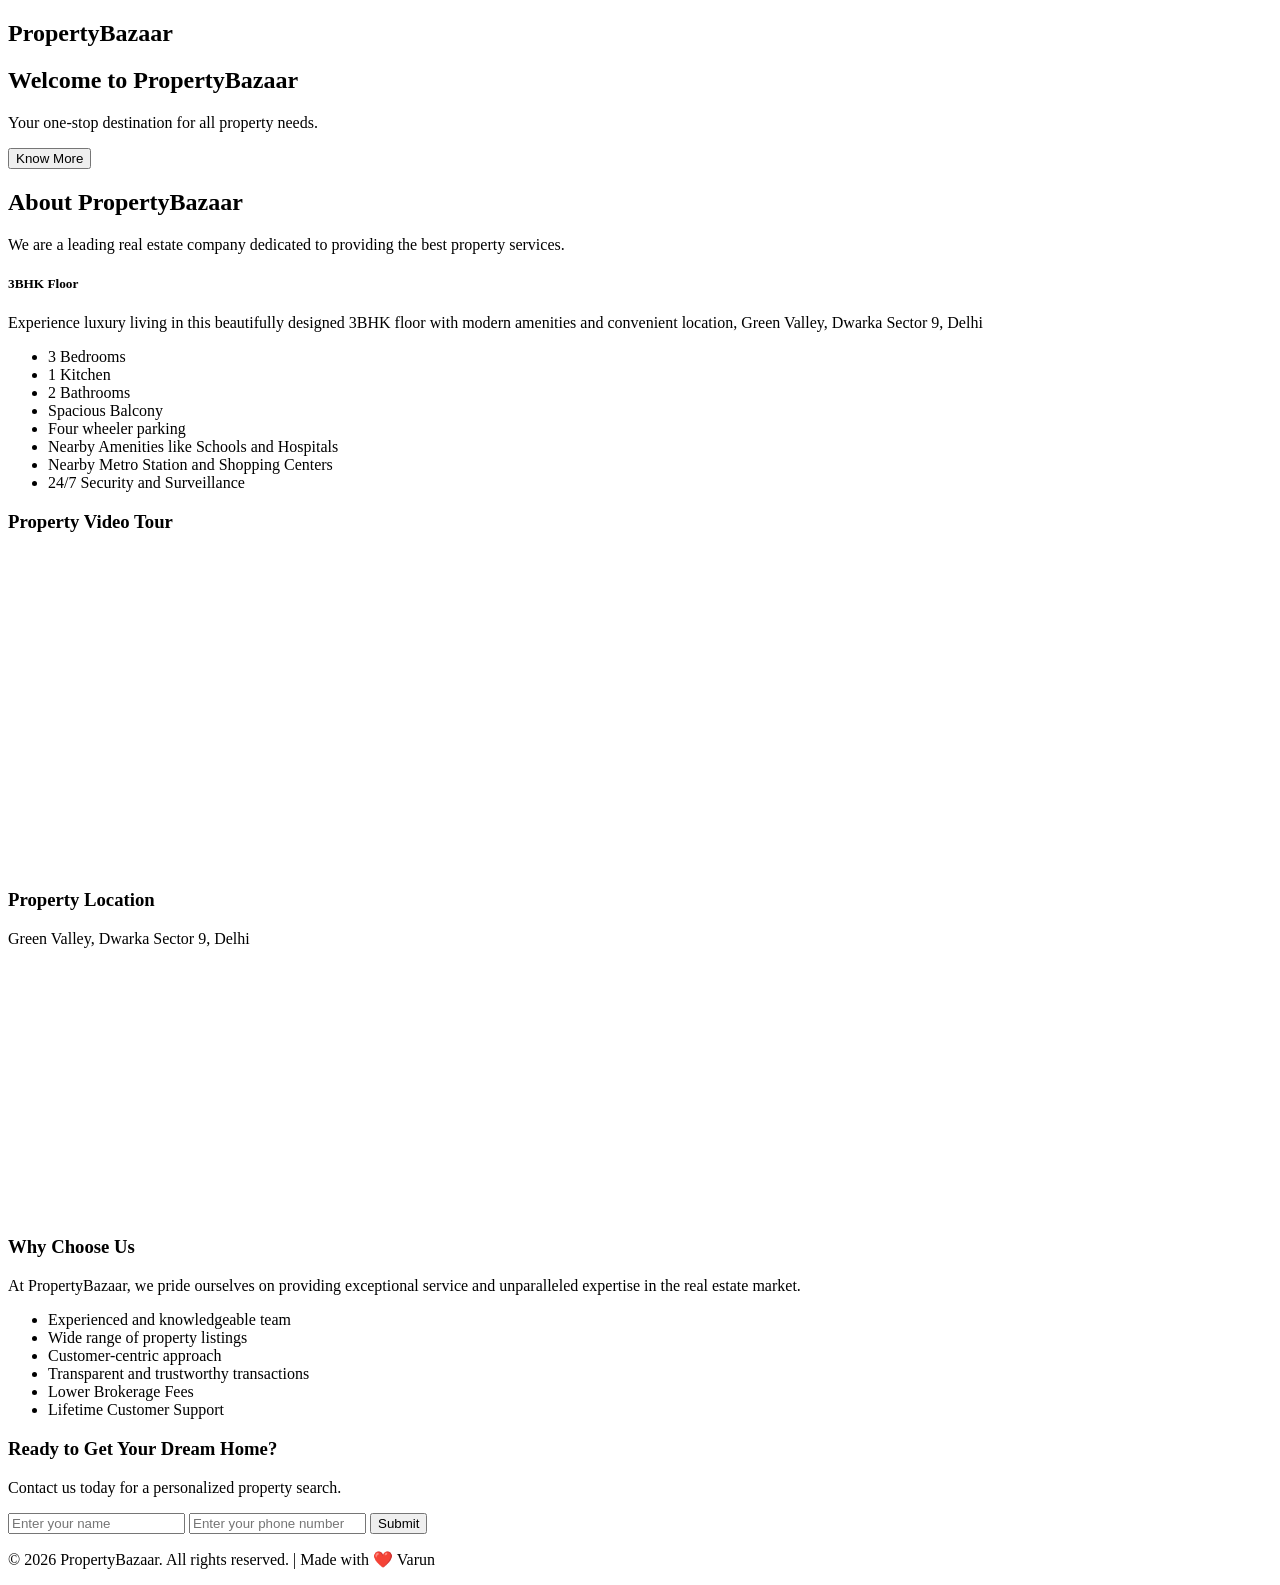
==== index.html @ e8df239a "learn sematic tags, table, forms and build propertly landing page str" ====
<!DOCTYPE html>
<html lang="en">
<head>
    <meta charset="UTF-8">
    <meta name="viewport" content="width=device-width, initial-scale=1.0">
    <title>PropertyBazaar</title>
</head>
<body>
    <!-- Header/Navbar -->
     <header>
        <h2>PropertyBazaar</h2>
     </header>

     <!-- Hero Section -->
     <section>
        <h1>Welcome to PropertyBazaar</h1>
        <p>Your one-stop destination for all property needs.</p>
        <a href="#about">
            <button>Know More</button>
        </a>
     </section>

     <!-- Main section -->
     <main>
        <section id="about">
            <h2>About PropertyBazaar</h2>
            <p>We are a leading real estate company dedicated to providing the best property services.</p>
        </section>
        
        <!-- Property Details -->
        <section id="properties">
            <h5>3BHK Floor</h5>
            <p>Experience luxury living in this beautifully designed 3BHK floor with modern amenities and convenient location, Green Valley, Dwarka Sector 9, Delhi</p>
            <ul>
                <li>3 Bedrooms</li>
                <li>1 Kitchen</li>
                <li>2 Bathrooms</li>
                <li>Spacious Balcony</li>
                <li>Four wheeler parking</li>
                <li>Nearby Amenities like Schools and Hospitals</li>
                <li>Nearby Metro Station and Shopping Centers</li>
                <li>24/7 Security and Surveillance</li>
            </ul> 
        </section>

        <!-- Property Video Tour -->
         <section>
            <h3>Property Video Tour</h3>
            <iframe width="100%" height="315" src="https://www.youtube.com/embed/910iUxbT8iI?si=DNRTBdnkTBSCGHk5" title="YouTube video player" frameborder="0" allow="accelerometer; autoplay; clipboard-write; encrypted-media; gyroscope; picture-in-picture; web-share" referrerpolicy="strict-origin-when-cross-origin" allowfullscreen></iframe>
         </section>

         <!-- Property Location -->
          <section> 
            <h3>Property Location</h3>
            <p>Green Valley, Dwarka Sector 9, Delhi</p>
            <iframe src="https://www.google.com/maps/embed?pb=!1m18!1m12!1m3!1d3183.784081556578!2d77.04229943870611!3d28.595840240762076!2m3!1f0!2f0!3f0!3m2!1i1024!2i768!4f13.1!3m3!1m2!1s0x390d1acfec496e6b%3A0x42ee6f6138dc7b40!2sSubham%20Apartment%2C%20Pocket%203%2C%20Sector%2012%20Dwarka%2C%20Dwarka%2C%20Delhi%2C%20110078!5e0!3m2!1sen!2sin!4v1782630942929!5m2!1sen!2sin" width="80%" height="250" style="border:0;" allowfullscreen="" loading="lazy" referrerpolicy="strict-origin-when-cross-origin"></iframe>
          </section>

          <!-- Why Choose Us -->
          <section>
            <h3>Why Choose Us</h3>
            <p>At PropertyBazaar, we pride ourselves on providing exceptional service and unparalleled expertise in the real estate market.</p>
            <ul>
                <li>Experienced and knowledgeable team</li>
                <li>Wide range of property listings</li>
                <li>Customer-centric approach</li>
                <li>Transparent and trustworthy transactions</li>
                <li>Lower Brokerage Fees</li>
                <li>Lifetime Customer Support</li>
            </ul>
          </section>
     </main>

     <!-- CTA Section -->
     <section>
        <h3>Ready to Get Your Dream Home?</h3>
        <p>Contact us today for a personalized property search.</p>
        <input type="text" placeholder="Enter your name" required>
        <input type="text" placeholder="Enter your phone number" required>
        <button>Submit</button>
     </section>

     <!-- Footer Section -->
      <footer>
        <p>&copy; 2026 PropertyBazaar. All rights reserved. | Made with ❤️ Varun</p>
      </footer>

</body>
</html>
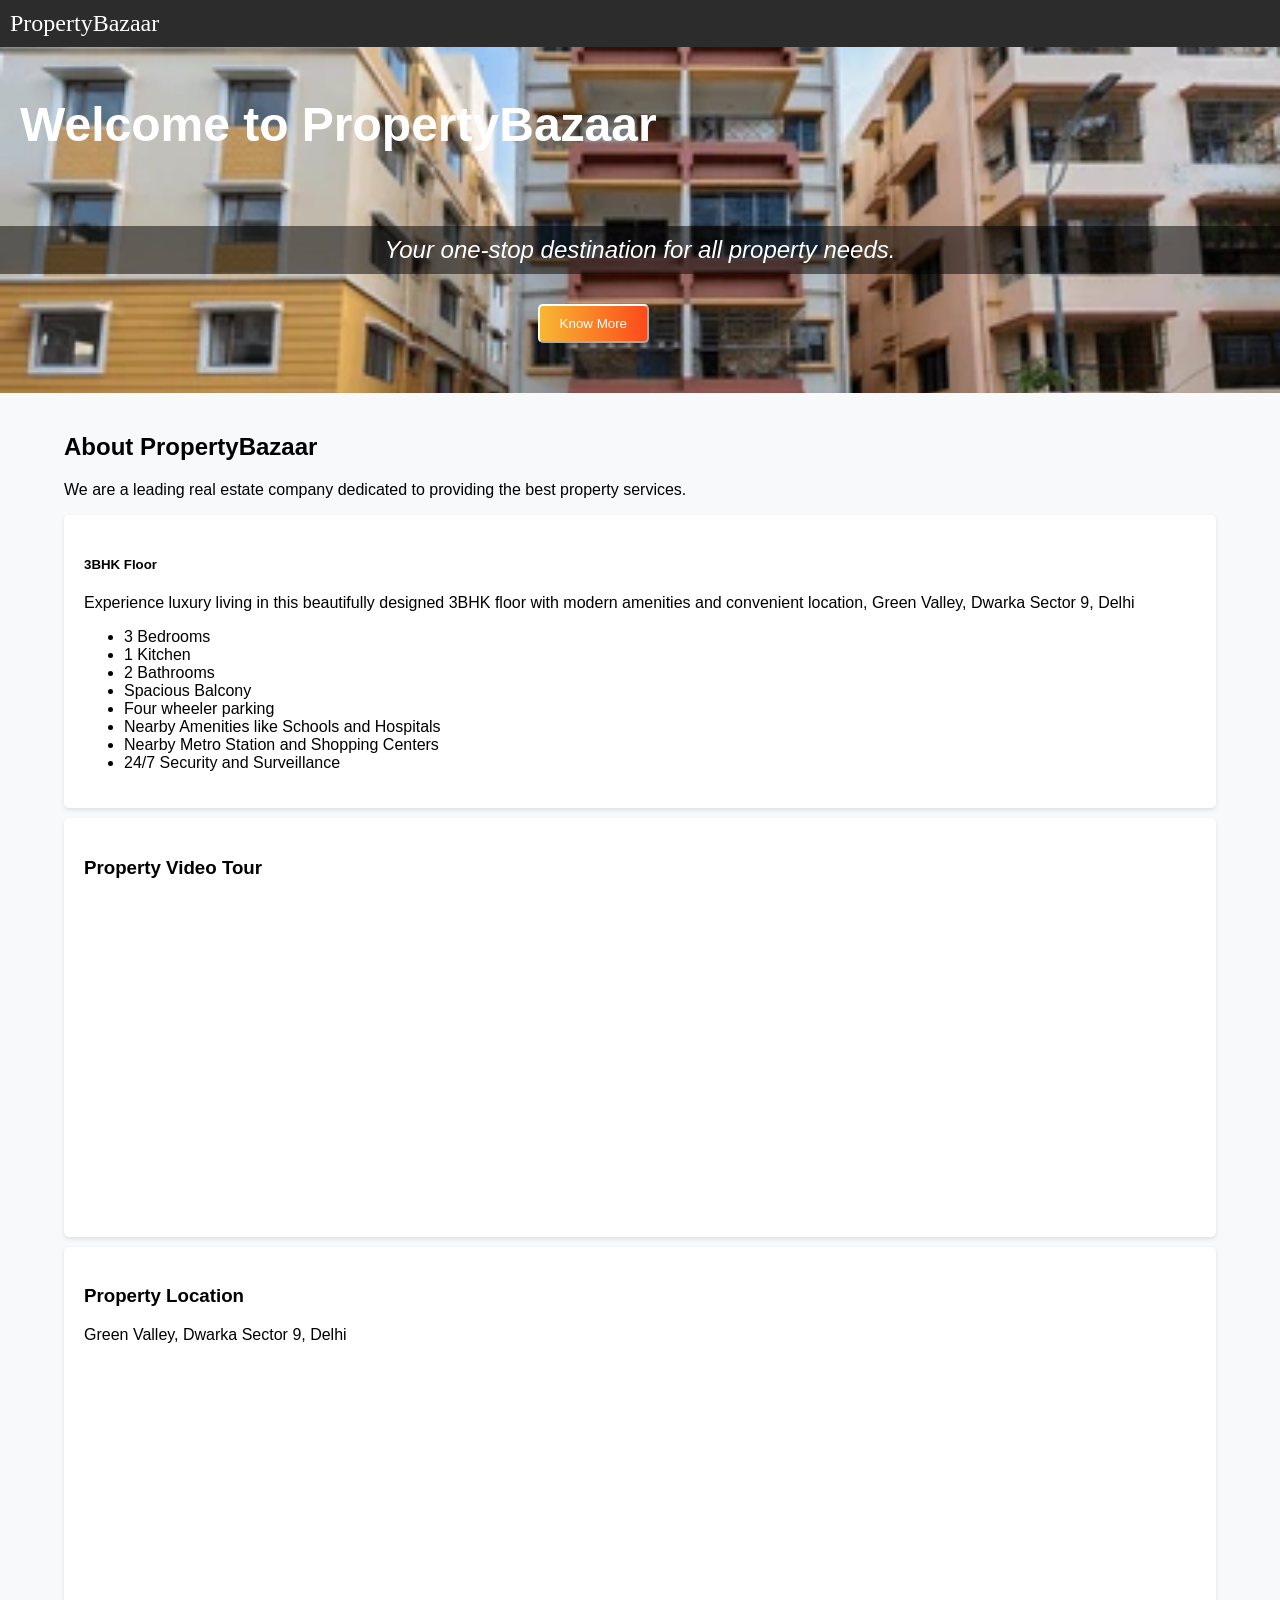
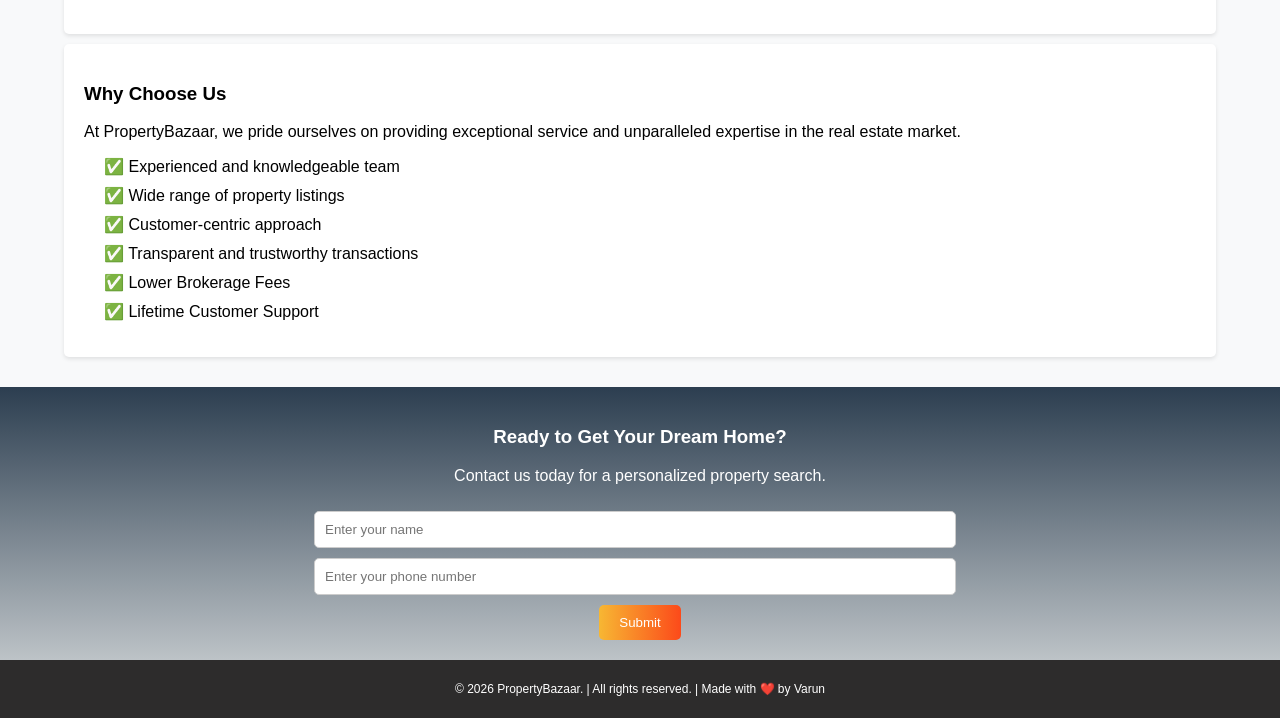
==== commit 40a2e335: "finish landing page and add thankyou page" ====
--- a/index.html
+++ b/index.html
@@ -4,6 +4,7 @@
     <meta charset="UTF-8">
     <meta name="viewport" content="width=device-width, initial-scale=1.0">
     <title>PropertyBazaar</title>
+    <link rel="stylesheet" href="style.css">
 </head>
 <body>
     <!-- Header/Navbar -->
@@ -12,7 +13,7 @@
      </header>
 
      <!-- Hero Section -->
-     <section>
+     <section class="hero-content">
         <h1>Welcome to PropertyBazaar</h1>
         <p>Your one-stop destination for all property needs.</p>
         <a href="#about">
@@ -21,14 +22,14 @@
      </section>
 
      <!-- Main section -->
-     <main>
+     <main class="container">
         <section id="about">
             <h2>About PropertyBazaar</h2>
             <p>We are a leading real estate company dedicated to providing the best property services.</p>
         </section>
         
         <!-- Property Details -->
-        <section id="properties">
+        <section class="property-details">
             <h5>3BHK Floor</h5>
             <p>Experience luxury living in this beautifully designed 3BHK floor with modern amenities and convenient location, Green Valley, Dwarka Sector 9, Delhi</p>
             <ul>
@@ -44,20 +45,20 @@
         </section>
 
         <!-- Property Video Tour -->
-         <section>
+         <section class="property-video">
             <h3>Property Video Tour</h3>
             <iframe width="100%" height="315" src="https://www.youtube.com/embed/910iUxbT8iI?si=DNRTBdnkTBSCGHk5" title="YouTube video player" frameborder="0" allow="accelerometer; autoplay; clipboard-write; encrypted-media; gyroscope; picture-in-picture; web-share" referrerpolicy="strict-origin-when-cross-origin" allowfullscreen></iframe>
          </section>
 
          <!-- Property Location -->
-          <section> 
+          <section class="property-location"> 
             <h3>Property Location</h3>
             <p>Green Valley, Dwarka Sector 9, Delhi</p>
             <iframe src="https://www.google.com/maps/embed?pb=!1m18!1m12!1m3!1d3183.784081556578!2d77.04229943870611!3d28.595840240762076!2m3!1f0!2f0!3f0!3m2!1i1024!2i768!4f13.1!3m3!1m2!1s0x390d1acfec496e6b%3A0x42ee6f6138dc7b40!2sSubham%20Apartment%2C%20Pocket%203%2C%20Sector%2012%20Dwarka%2C%20Dwarka%2C%20Delhi%2C%20110078!5e0!3m2!1sen!2sin!4v1782630942929!5m2!1sen!2sin" width="80%" height="250" style="border:0;" allowfullscreen="" loading="lazy" referrerpolicy="strict-origin-when-cross-origin"></iframe>
           </section>
 
           <!-- Why Choose Us -->
-          <section>
+          <section class="why-choose-us">
             <h3>Why Choose Us</h3>
             <p>At PropertyBazaar, we pride ourselves on providing exceptional service and unparalleled expertise in the real estate market.</p>
             <ul>
@@ -72,17 +73,18 @@
      </main>
 
      <!-- CTA Section -->
-     <section>
+     <section class="cta">
         <h3>Ready to Get Your Dream Home?</h3>
         <p>Contact us today for a personalized property search.</p>
         <input type="text" placeholder="Enter your name" required>
         <input type="text" placeholder="Enter your phone number" required>
+        <br>
         <button>Submit</button>
      </section>
 
      <!-- Footer Section -->
       <footer>
-        <p>&copy; 2026 PropertyBazaar. All rights reserved. | Made with ❤️ Varun</p>
+        <p>&copy; 2026 PropertyBazaar. | All rights reserved. | Made with ❤️ by Varun</p>
       </footer>
 
 </body>
--- a/style.css
+++ b/style.css
@@ -0,0 +1,131 @@
+/* styling body */
+body {
+  font-family: Arial, sans-serif;
+  margin: 0;
+  padding: 0;
+  background-color: #f8f9fa;
+}
+
+/* styling header/navbar */
+header {
+  background-color: #2d2c2c;
+  color: white;
+}
+
+header h2 {
+  margin: 0;
+  padding: 10px;
+  font-size: 24px;
+  font-weight: normal;
+  font-family:  Georgia, 'Times New Roman', Times, serif;
+}
+
+/* Hero Section */
+.hero-content {
+    background-image: url('property.webp');
+    background-size: cover;
+    background-repeat: no-repeat;
+    background-position: center;
+    color: white;
+}
+
+.hero-content h1 {
+    padding: 50px 20px;
+    font-size: 48px;
+    margin-top: 0;
+    margin-bottom: 20px;
+}
+
+.hero-content p {
+    background-color: rgba(0, 0, 0, 0.5);
+    font-size: 24px;
+    font-style: italic;
+    margin-bottom: 30px;
+    text-align: center;
+    padding: 10px 0;
+}
+
+.hero-content a button{
+    padding: 10px 20px;
+    color: white;
+    background: #fc4a1a;  /* fallback for old browsers */
+    background: -webkit-linear-gradient(to right, #f7b733, #fc4a1a);  /* Chrome 10-25, Safari 5.1-6 */
+    background: linear-gradient(to right, #f7b733, #fc4a1a); /* W3C, IE 10+/ Edge, Firefox 16+, Chrome 26+, Opera 12+, Safari 7+ */
+
+    text-decoration: none;
+    border-radius: 5px;
+    margin-bottom: 50px;
+    margin-left: 42%;
+    cursor: pointer;
+    border-color: white;
+}
+
+/* Main section */
+.container {
+    width: 90%;
+    margin: 0 auto;
+    padding: 20px;
+}
+
+.property-details, .property-video, .property-location, .why-choose-us {
+    background-color: #fff;
+    padding: 20px;
+    margin: 10px 0;
+    border-radius: 5px;
+    box-shadow: 0 2px 4px rgba(0, 0, 0, 0.1);
+}
+
+.why-choose-us ul {
+    list-style-type: none;
+    padding-left: 20px;
+}
+
+
+.why-choose-us li {
+    margin-bottom: 10px;
+    position: relative;
+}
+
+.why-choose-us li::before {
+    content: '✅ ';
+}
+
+/* CTA Section */
+.cta {
+    text-align: center;
+    color: white;
+    background: #bdc3c7;  /* fallback for old browsers */
+    background: -webkit-linear-gradient(to bottom, #2c3e50, #bdc3c7);  /* Chrome 10-25, Safari 5.1-6 */
+    background: linear-gradient(to bottom, #2c3e50, #bdc3c7); /* W3C, IE 10+/ Edge, Firefox 16+, Chrome 26+, Opera 12+, Safari 7+ */
+    padding: 20px;
+}
+
+.cta input {
+    padding: 10px;
+    width: 50%;
+    border: 1px solid #ccc;
+    margin-top: 10px;
+    border-radius: 5px;
+    margin-right: 10px;
+}
+
+.cta button {
+    padding: 10px 20px;
+    color: white;
+    background: #fc4a1a;  /* fallback for old browsers */
+    background: -webkit-linear-gradient(to right, #f7b733, #fc4a1a);  /* Chrome 10-25, Safari 5.1-6 */
+    background: linear-gradient(to right, #f7b733, #fc4a1a); /* W3C, IE 10+/ Edge, Firefox 16+, Chrome 26+, Opera 12+, Safari 7+ */
+    border: none;
+    border-radius: 5px;
+    cursor: pointer;
+    margin-top: 10px;
+}
+
+/* Footer section */
+footer {
+    background-color: #2d2c2c;
+    color: white;
+    text-align: center;
+    padding: 10px 0;
+    font-size: 12px;
+}
